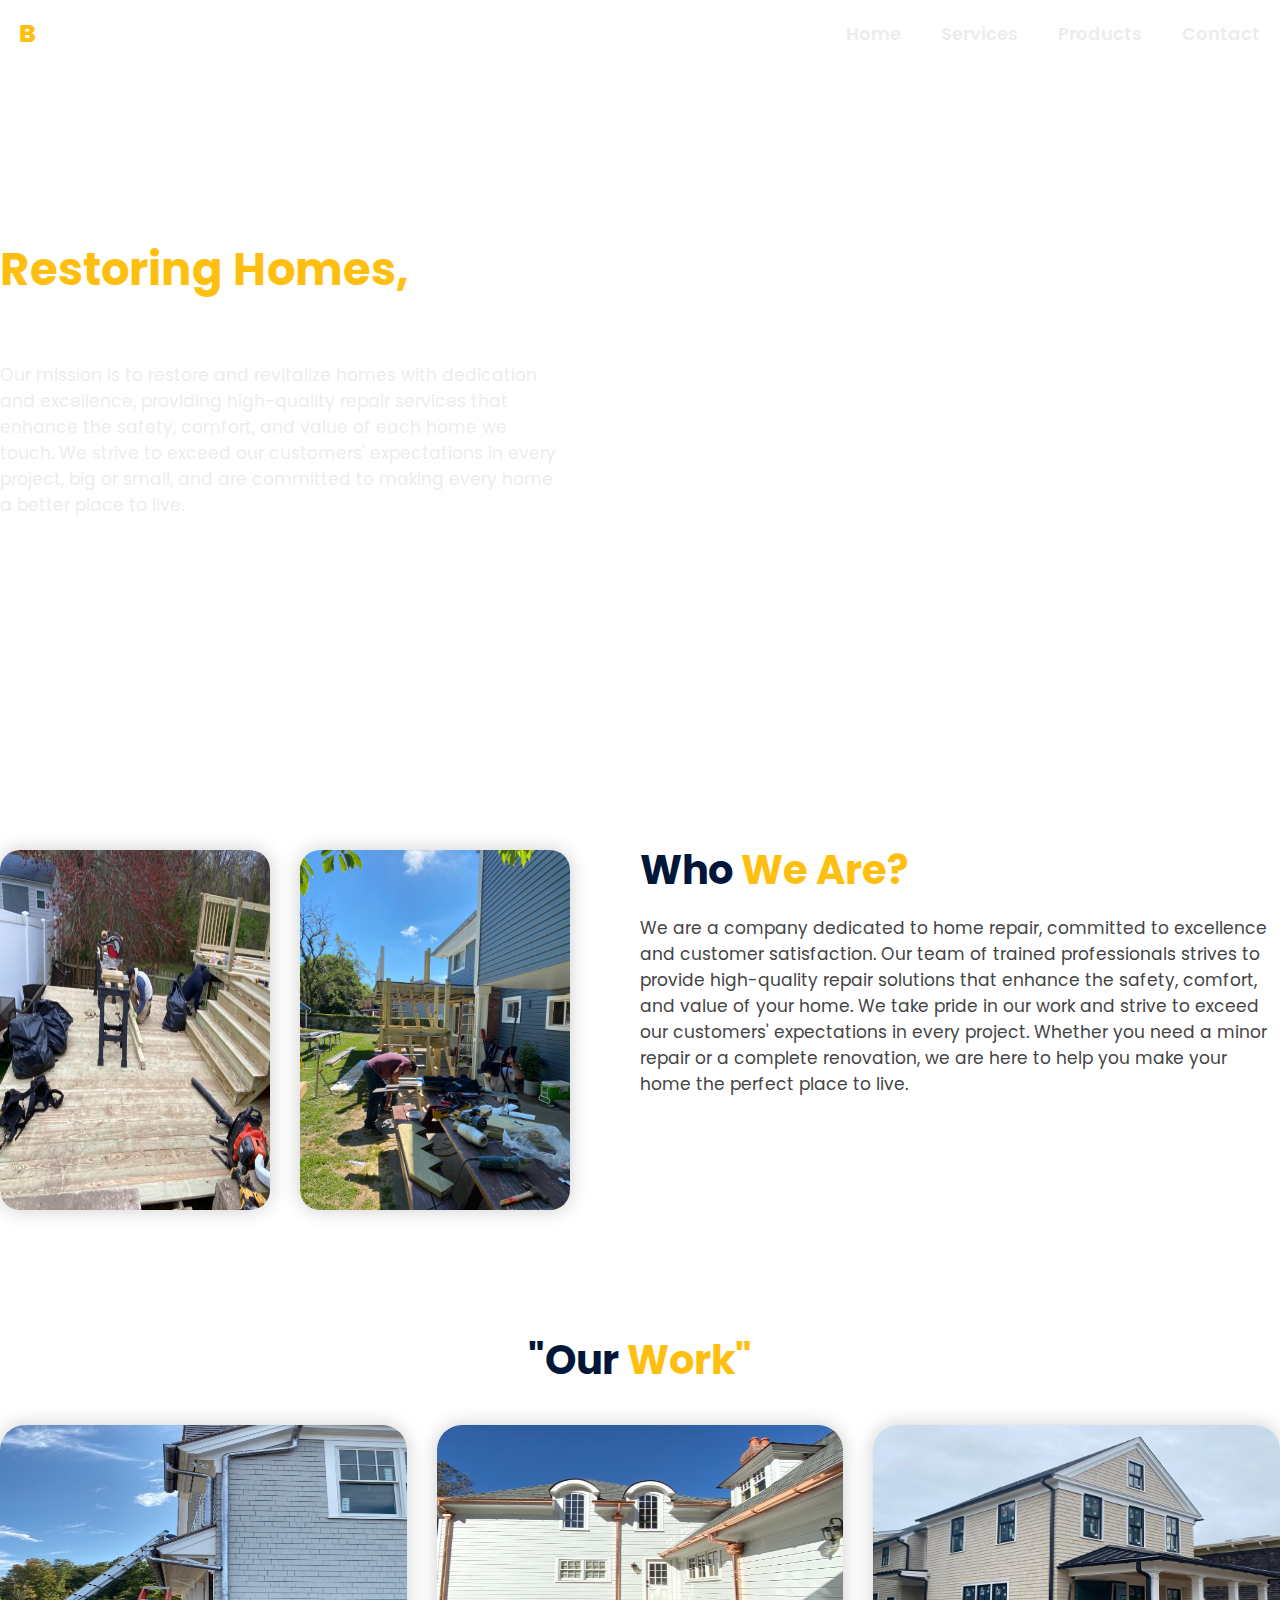
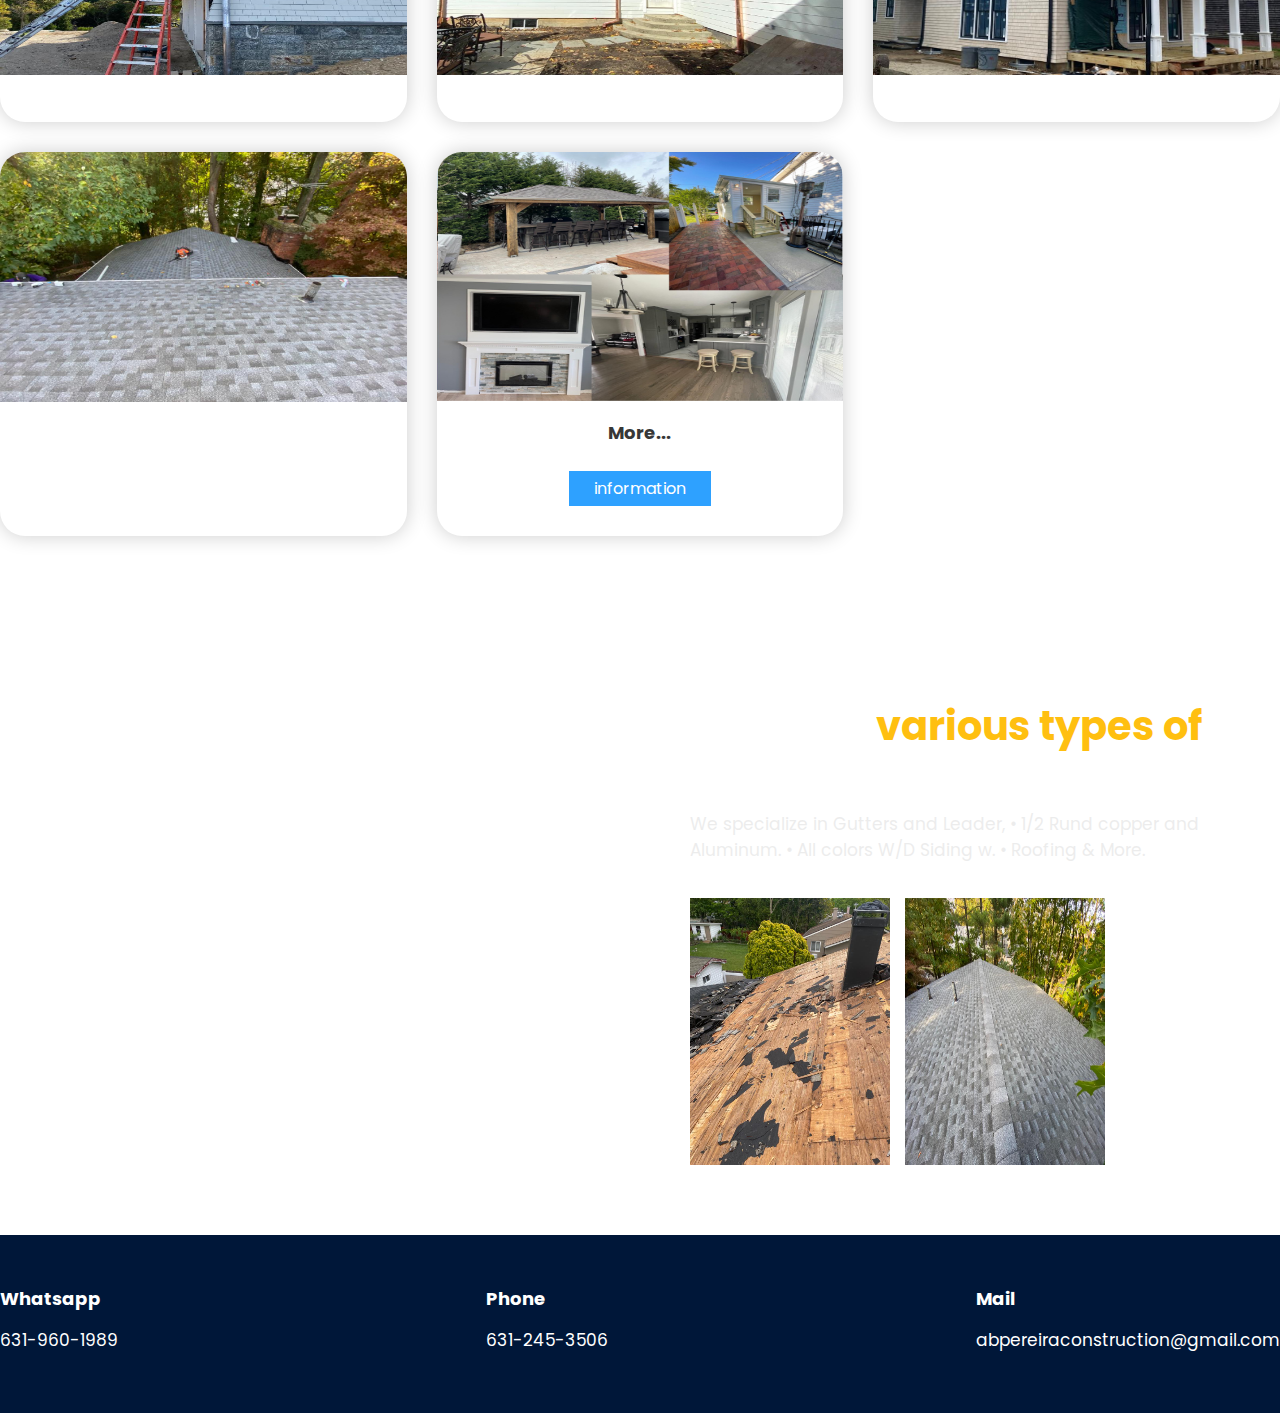
==== index.html @ 8db9ad9d "Add files via upload" ====
<!DOCTYPE html>
<html lang="en">

<head>
    <meta charset="UTF-8">
    <meta name="viewport" content="width=device-width, initial-scale=1.0">
    <title>AB PEREIRA</title>
    <link rel="stylesheet" href="style.css">
</head>

<body>
    <header class="header">
        <div class="menu container">
            <a href="#" class="logo">A<span>B</span> Pereira</a>
            <input type="checkbox" id="menu" />
            <label for="menu">
               <img src="img/menu.png" class="menu-icono" alt=""> 
            </label>
            <nav class="navbar">
                <ul>
                    <li><a href="#">Home</a></li>
                    <li><a href="services.html">Services</a></li>
                    <li><a href="products.html">Products</a></li>
                    <li><a href="Contact.html">Contact</a></li>
                </ul>
            </nav>
        </div>
        <div class="header-content container">
            <div class="header-txt">
                <h1>
                    <span>  Restoring Homes, </span>Renewing Comfort"
                </h1>
                <p>
                    Our mission is to restore and revitalize homes with dedication and excellence, providing high-quality repair services that enhance the safety, comfort, and value of each home we touch. We strive to exceed our customers' expectations in every project,
                    big or small, and are committed to making every home a better place to live.
                </p>

            </div>

        </div>

    </header>
    <section class="about container">

        <div class="about-img">
            <img src="img\nosotros (1).jpeg" alt="">
            <img src="img\nosotros (2).jpeg" alt="">
        </div>
        <div class="about-txt">
            <h2>Who <span>We Are?</span></h2>
            <p>
                We are a company dedicated to home repair, committed to excellence and customer satisfaction. Our team of trained professionals strives to provide high-quality repair solutions that enhance the safety, comfort, and value of your home. We take pride in
                our work and strive to exceed our customers' expectations in every project. Whether you need a minor repair or a complete renovation, we are here to help you make your home the perfect place to live.


            </p>
        </div>
    </section>
    <main class="products container">

        <h2>"Our <span> Work"</span></h2>

        <div class="products-content">
            <div class="product">
                <img src="img\gutters.jpeg" alt="">
                <div class="product-txt">
                </div>
            </div>

            <div class="product">
                <img src="img\copper.jpeg" alt="">
                <div class="product-txt">
                </div>
            </div>

            <div class="product">
                <img src="img\siding.jpeg" alt="">
                <div class="product-txt">
                </div>
            </div>

            <div class="product">
                <img src="img\roofing.jpeg" alt="">
                <div class="product-txt">
                </div>
            </div>

            <div class="product">
                <img src="img\More.png" alt="">
                <div class="product-txt">
                    <h3>More...</h3>
                    <a href="products.html" class="btn-2">information</a>
                </div>
            </div>
    </main>

    <section class="informacion">
        <div class="information-content container">
            <div class="information-1">
            </div>
            <div class="information-2">


                <h2>We have <span> various types of </span> repairs.</h2>
                <p>
                    We specialize in Gutters and Leader, • 1/2 Rund copper and Aluminum. • All colors W/D Siding w. • Roofing & More.

                </p>
                <div class="img-content">
                    <img src="img\antes (2).jpeg" alt="">
                    <img src="img\despues.jpeg" alt="">
                </div>
            </div>
        </div>
    </section>
    <footer class="footer">

        <div class="footer-content container">

            <div class="link">
                <h3>Whatsapp</h3>
                <ul>
                    <li><a href="#">631-960-1989</a></li>
                </ul>
            </div>

            <div class="link">
                <h3>Phone</h3>
                <ul>
                    <li><a href="#">631-245-3506</a></li>
                </ul>
            </div>

            <div class="link">
                <h3>Mail</h3>
                <ul>
                    <li><a href="#">abpereiraconstruction@gmail.com</a></li>
                </ul>
            </div>

        </div>
    </footer>


</body>

</html>
---- style.css ----
@import url('https://fonts.googleapis.com/css2?family=Poppins:wght@400; 500; 600; 700; 800&display=swap');
                * {
                    margin: 0;
                    padding: 0;
                    box-sizing: border-box;
                    text-decoration: none;
                    list-style: none;
                }
                
                body {
                    font-family: 'Poppins', sans-serif;
                }
                
                img {
                    max-width: 100%;
                }
                
                .container {
                    max-width: 120;
                    margin: 0 auto;
                }
                
                .header {
                    background-image: url(img/fondoPrincipal.png);
                    background-position: top center;
                    background-repeat: no-repeat;
                    background-size: cover;
                    display: flex;
                    align-items: center;
                    min-height: 80vh;
                    padding: 80px 0 0 0;
                }
                
                .menu {
                    position: absolute;
                    top: 0;
                    right: 0;
                    left: 0;
                    display: flex;
                    align-items: center;
                    justify-content: space-between;
                }
                
                .logo {
                    color: #ffffff;
                    font-size: 25px;
                    font-weight: 800;
                    text-transform: uppercase;
                }
                
                .menu .navbar ul li {
                    position: relative;
                    float: left;
                }
                
                .menu .navbar ul li a {
                    font-size: 18px;
                    padding: 20px;
                    color: #ebebebeb;
                    display: block;
                    font-weight: 600;
                }
                
                .menu .navbar ul li a:hover {
                    color: #6ba5ec;
                }
                
                #menu {
                    display: none;
                }
                
                .menu-icono {
                    width: 25px;
                }
                
                .menu label {
                    cursor: pointer;
                    display: none;
                }
                
                .header-txt {
                    width: 50%;
                    padding-right: 75px;
                }
                
                .header-txt h1 {
                    color: hsl(0, 0%, 100%);
                    font-size: 45px;
                    line-height: 1;
                    text-transform: capitalize;
                    margin-bottom: 25px;
                }
                
                span {
                    color: #ffbf10
                }
                
                p {
                    font-size: 17px;
                    color: #ebebebeb;
                    margin-bottom: 35px;
                }
                
                .btn-1,
                .btn-2 {
                    display: inline-block;
                    padding: 13px 35px;
                    background-color: #2EA1FF;
                    color: #ffffff;
                }
                
                .about {
                    padding: 130px 0;
                    display: flex;
                }
                
                .about-img {
                    flex-basis: 50%;
                    display: flex;
                }
                
                .about-img img {
                    width: 270px;
                    border-radius: 20px;
                    margin-right: 30px;
                    box-shadow: 0 0 20px rgba(0, 0, 0, 0.2);
                }
                
                .about-txt {
                    flex-basis: 50%;
                }
                
                h2 {
                    font-size: 40px;
                    line-height: 1;
                    color: #001739;
                    margin-bottom: 25px;
                }
                
                .about-txt p {
                    color: #444444;
                }
                
                .products {
                    padding: 0 0 100px 0;
                    text-align: center;
                }
                
                .products h2 {
                    margin-bottom: 45px;
                }
                
                .products-content {
                    display: grid;
                    grid-template-columns: repeat(3, 1fr);
                    gap: 30px;
                }
                
                .product {
                    box-shadow: 0 0 20px rgba(0, 0, 0, 0.2);
                    border-radius: 25px;
                }
                
                .product img {
                    border-radius: 25px 25px 0 0;
                    width: 100%;
                    height: 250px;
                }
                
                .product-txt {
                    padding: 10px 10px 30px 10px;
                }
                
                .product-txt h3 {
                    font-size: 18px;
                    color: #373737;
                    margin-bottom: 25PX;
                }
                
                .product-txt p {
                    color: #444444;
                }
                
                .btn-2 {
                    padding: 5px 25px;
                }
                
                .informacion {
                    padding: 70px 0;
                    background-image: url(img/FondoInformacion.png);
                    background-position: center center;
                    background-repeat: no-repeat;
                    background-size: cover;
                }
                
                .information-content {
                    display: flex;
                }
                
                .information-1 {
                    flex-basis: 50%;
                }
                
                .information-2 {
                    flex-basis: 50%;
                    padding-left: 50px;
                }
                
                .information-2 h2 {
                    color: #ffffff;
                }
                
                .img-content {
                    display: flex;
                }
                
                .img-content img {
                    width: 200px;
                    margin-right: 15px;
                }
                
                form {
                    margin-top: 50px;
                }
                
                input {
                    padding: 15px 25px;
                    border: 1px solid #2EA1FF;
                    border-radius: 25px;
                    margin-right: 25px;
                    outline: none;
                    box-shadow: 0 0 20px rgba(0, 0, 0, 0.2);
                    font-size: 15px;
                    text-transform: capitalize;
                }
                
                .btn-3 {
                    background-color: #ffffff;
                    cursor: pointer;
                    color: #2EA1FF;
                    cursor: pointer;
                }
                
                .footer {
                    background-color: #001739;
                    padding: 50px 0;
                }
                
                .footer-content {
                    display: flex;
                    justify-content: space-between;
                }
                
                .link h3 {
                    color: #ffffff;
                    font-size: 18px;
                    margin-bottom: 15px;
                }
                
                .link a {
                    font-size: 17px;
                    color: #ffffff;
                    display: block;
                    margin-bottom: 10px;
                }
                
                .link a:hover {
                    color: #2EA1FF;
                }
                
                @media(max-width:991px) {
                    .menu {
                        padding: 20px;
                    }
                    .menu label {
                        display: initial;
                    }
                    .menu .navbar {
                        position: absolute;
                        top: 100%;
                        left: 0;
                        right: 0;
                        background-color: #2EA1FF;
                        display: none;
                    }
                    .menu .navbar ul li a:hover {
                        color: #001739;
                    }
                    .menu .navbar ul li a:hover {
                        color: #001739;
                    }
                    .menu .navbar ul li {
                        width: 100%;
                    }
                    #menu:checked~.navbar {
                        display: inicial;
                    }
                    .header {
                        background-position: left;
                        min-height: 0vh;
                        padding: 100px 30px;
                    }
                    .header-txt {
                        width: 100%;
                        text-align: 0;
                    }
                    .about {
                        padding: 30px;
                    }
                    .about-img {
                        justify-content: center;
                        order: 2;
                    }
                    .about-img img {
                        width: 150px;
                        margin: 0 15px;
                    }
                    .about-txt {
                        text-align: center;
                        margin-bottom: 35px;
                    }
                    .about-txt p {
                        margin-bottom: 15px;
                    }
                    .product {
                        padding: 30px
                    }
                    .product-content {
                        padding: 0 30px;
                        grid-template-columns: repeat(1, 1fr);
                    }
                    .informacion {
                        padding: 30px;
                        background-position: right;
                    }
                    .information-content {
                        flex-direction: column;
                    }
                    .information-2 {
                        text-align: center;
                        padding: 0;
                    }
                    .img-content {
                        justify-content: center;
                    }
                    .img-content img {
                        width: 80px;
                        form {
                            margin-top: 30;
                        }
                        input {
                            margin: 0 10px 10px 0;
                        }
                        .footer {
                            padding: 30px;
                        }
                        .footer-content {
                            flex-direction: column;
                            text-align: center;
                        }
                    }
                }
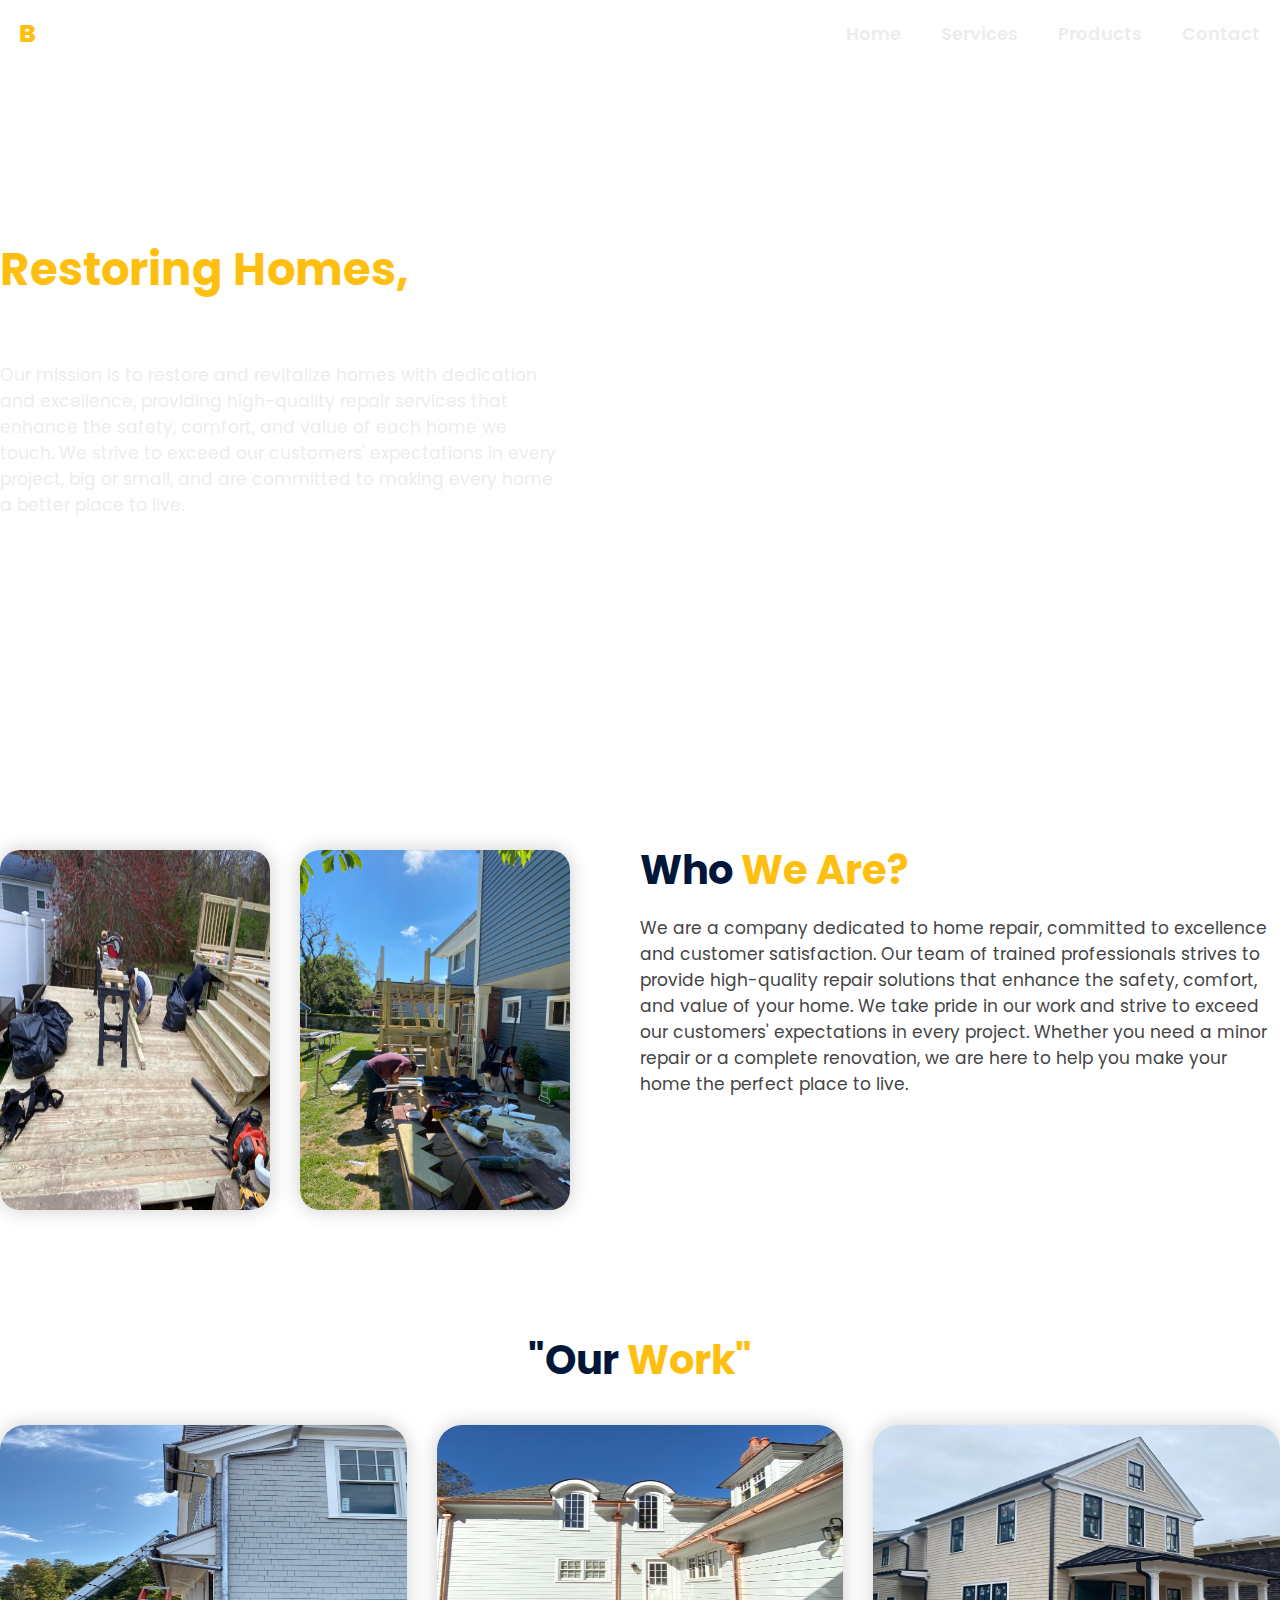
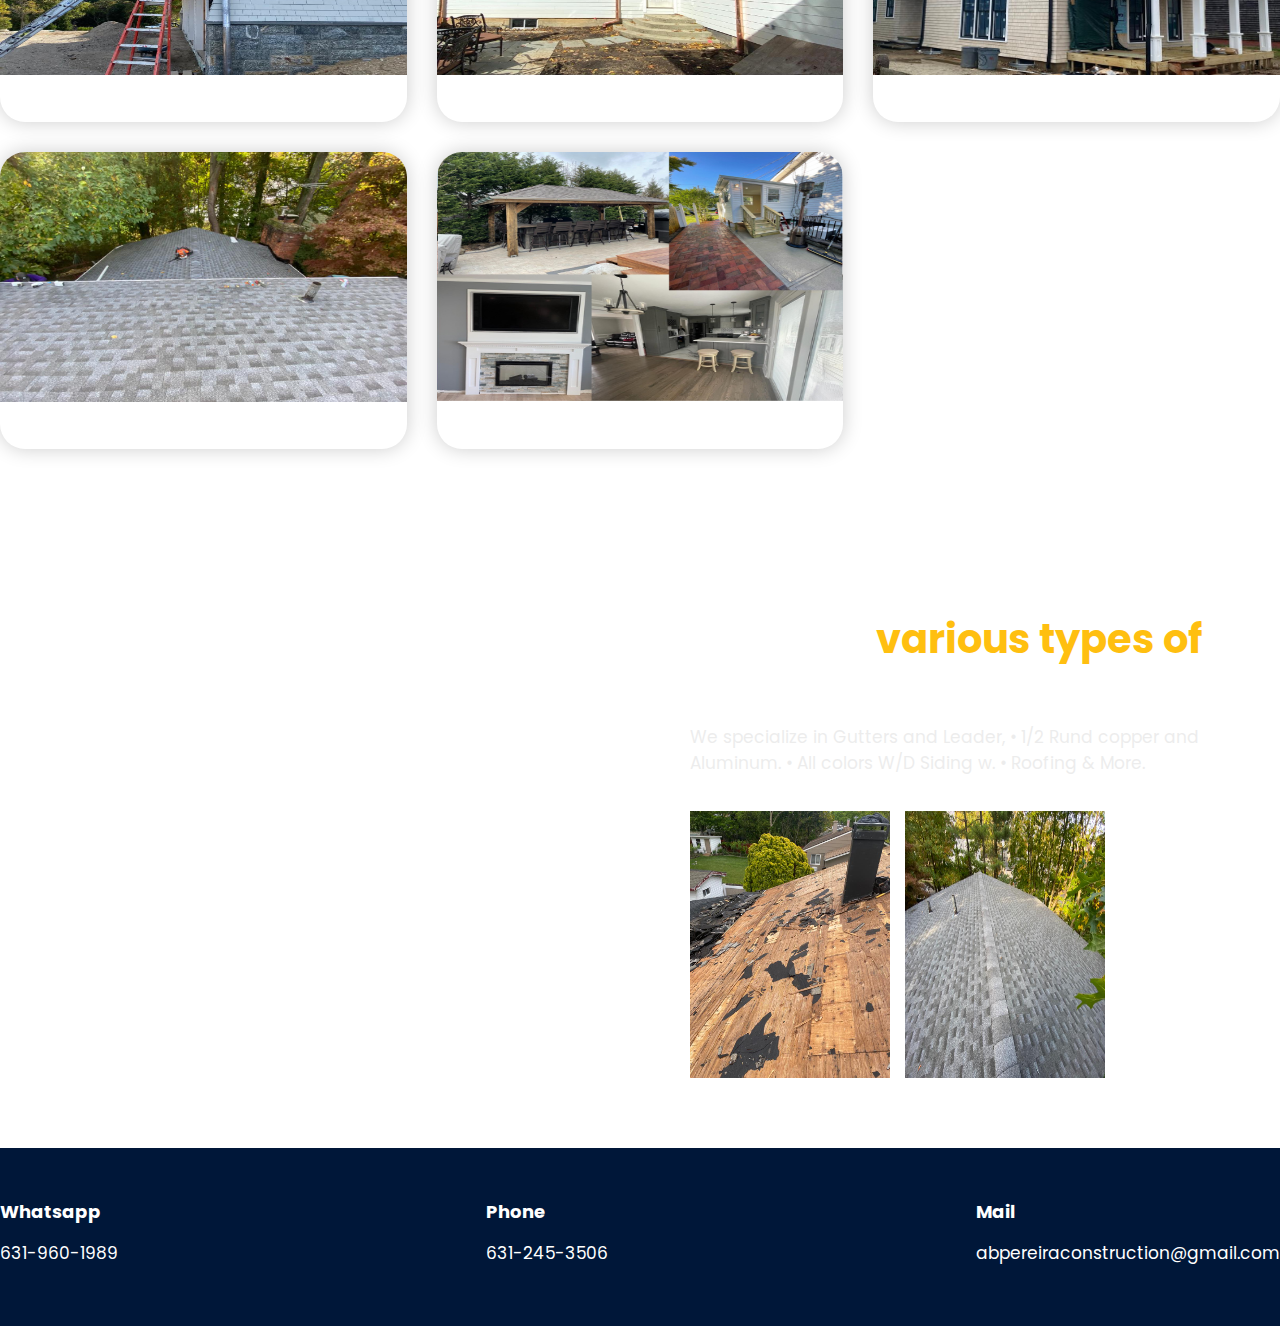
==== commit 75ee46a4: "Update index.html" ====
--- a/index.html
+++ b/index.html
@@ -88,8 +88,6 @@
             <div class="product">
                 <img src="img\More.png" alt="">
                 <div class="product-txt">
-                    <h3>More...</h3>
-                    <a href="products.html" class="btn-2">information</a>
                 </div>
             </div>
     </main>
@@ -144,4 +142,4 @@
 
 </body>
 
-</html>+</html>
